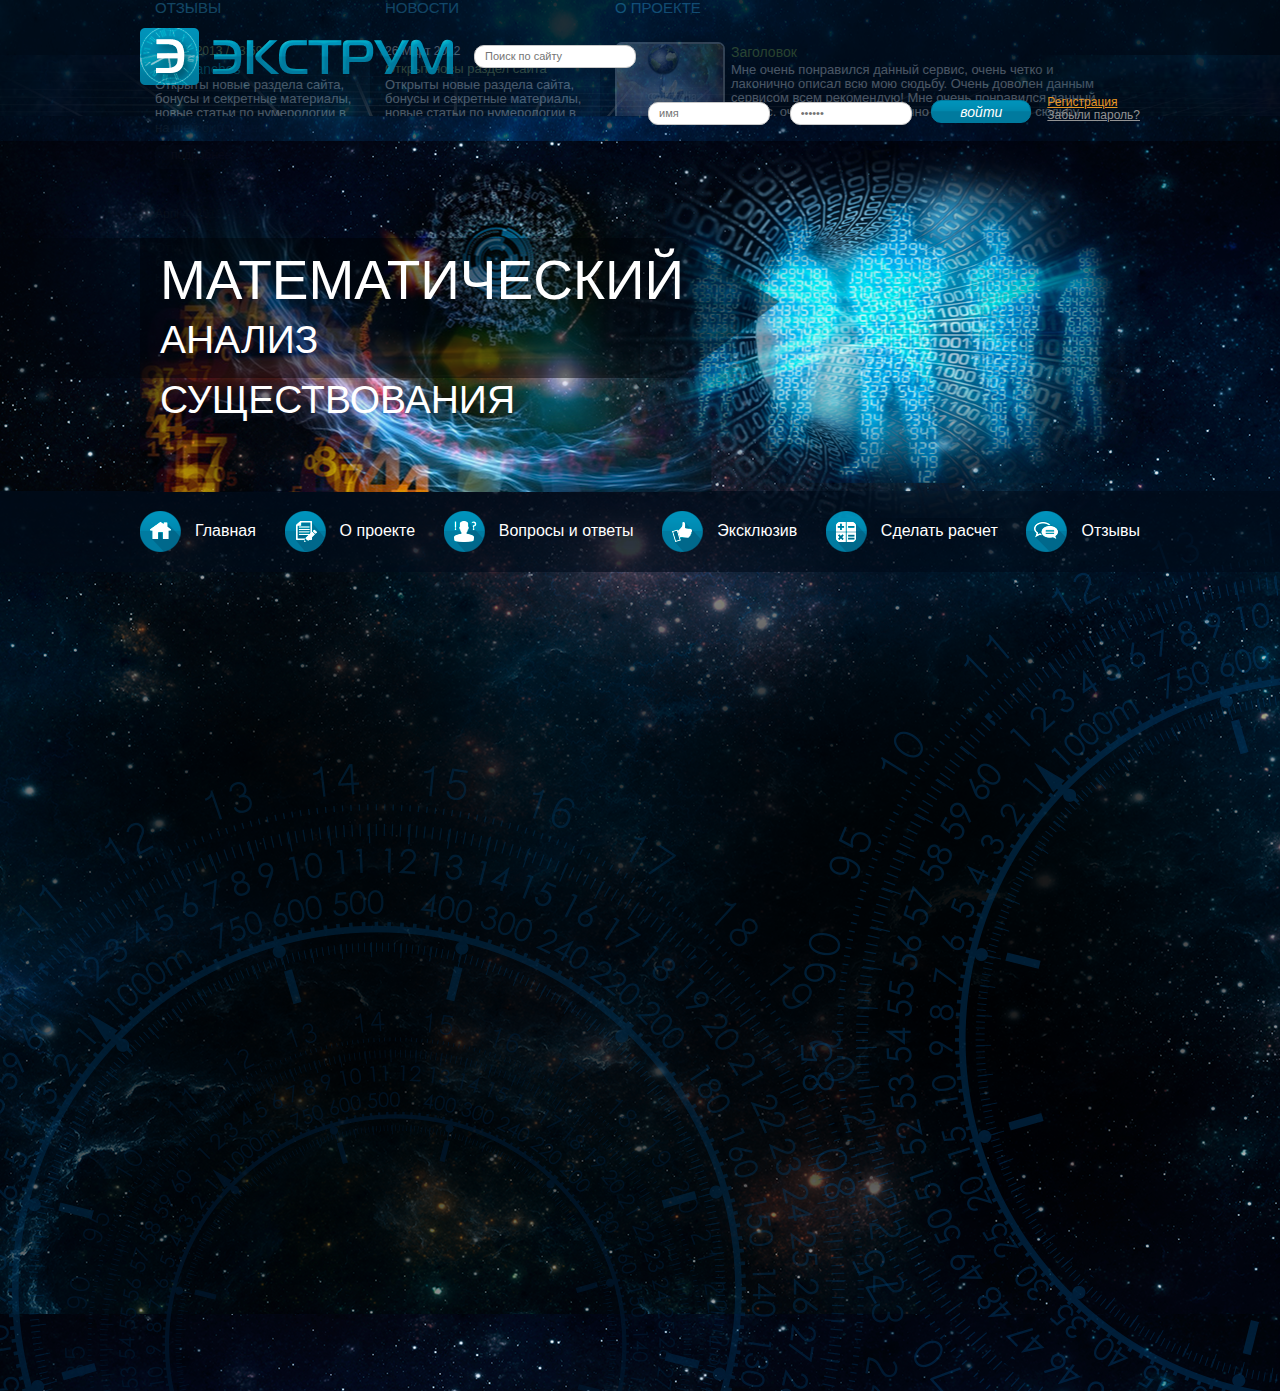
==== express.html @ 8b646ad4 "next page" ====
<!DOCTYPE HTML PUBLIC "-//W3C//DTD HTML 4.01 Transitional//EN" "http://www.w3.org/TR/html4/loose.dtd">
<html xmlns="http://www.w3.org/1999/xhtml" xml:lang="ru">
<head>

    <meta http-equiv="Content-Type" content="text/html; charset=utf-8">
    <title>Экструм</title>

    <!-- CSS -->
    <link rel="stylesheet" type="text/css" href="css/reset.css">
    <link rel="stylesheet" type="text/css" href="css/style.css">
    <link rel="stylesheet" type="text/css" href="css/ie.css">

    <!-- JS -->
    <script src="./js/jquery-2.0.3.min.js" type="text/javascript"></script>
    <script src="./js/main.js" type="text/javascript"></script>

</head>

<body>
    <div id="page_wrapper" class="with_banner">
        <div id="banner_wrap">
            <h1>&nbsp;</h1>
        </div>
        <div id="bg_top">
            <div id="bg_subtop">
                <div class="centralPosition">
                    <div id="header_top">
                        <div id="in_header_top">
                            <div id="logo" class="fl_left"><a href="#">Экструм</a></div>
                            <div id="searchForm" class="fl_left">
                                <form action="#" name="search" method="post">
                                    <input type="text" name="searchText" id="searchText" value="Поиск по сайту">
                                </form>
                            </div>
                            <div id="registration_form">
                                <div class="fl_left">
                                    <form action="#" name="registration" method="post">
                                        <input type="text" name="reg_name" id="reg_name" value="имя">
                                        <input type="password" name="reg_password" id="reg_password" value="пароль">
                                        <input type="submit" name="reg_submit" id="reg_submit" value="войти">
                                    </form>
                                </div>
                                <div id="form_links" class="fl_left">
                                    <p><a class="orange" href="#">Регистрация</a></p>
                                    <p><a class="grey" href="#">Забыли пароль?</a></p>
                                </div>
                            </div>
                        </div>
                        <div id="banner">
                            <h1><span>Математический</span><br> анализ существования</h1>
                        </div>
                    </div><!--end header_top-->
                </div>
            </div>
        </div><!-- end bg_top -->
        <div id="bg_main">
            <div id="bg_right"></div>
            <div id="bg_bottom"></div>

            <div id="bg_shadow">
                <div class="centralPosition">
                    <div id="header">
                        <div id="nav_menu">
                            <ul>
                                <li><a class="nav_sprite nav_1" href="#">Главная</a></li>
                                <li><a class="nav_sprite nav_2" href="#">О проекте</a></li>
                                <li><a class="nav_sprite nav_3" href="#">Вопросы и ответы</a></li>
                                <li><a class="nav_sprite nav_4" href="#">Эксклюзив</a></li>
                                <li><a class="nav_sprite nav_5" href="#">Сделать расчет</a></li>
                                <li><a class="nav_sprite nav_6" href="#">Отзывы</a></li>
                            </ul>
                        </div>
                    </div><!--end header-->
                </div>

                <div id="express_analysis">
                    <div class="centralPosition">

                    </div>
                </div><!--end maths_analysis-->
            </div>
        </div>

                <div class="centralPosition">
                    <div id="articles" class="clearfix">
                        <div id="feedback" class="fl_left">
                            <h3>Отзывы</h3>
                            <div class="article">
                                <p class="feedback_date">April 4, 2013 / 13:59</p>
                                <p class="feedback_author">Alex Sanchos</p>
                                <p>Открыты новые раздела сайта,
                                    бонусы и секретные материалы,
                                    новые статьи по нумерологии
                                    в на шей библиотеке!
                                </p>
                                <p class="read_more"><a href="#">подробнее</a></p>
                            </div>
                            <div class="article">
                                <p class="feedback_date">April 4, 2013 / 13:59</p>
                                <p class="feedback_author">Alex Sanchos</p>
                                <p>Открыты новые раздела сайта,
                                    бонусы и секретные материалы,
                                    новые статьи по нумерологии
                                    в на шей библиотеке!
                                </p>
                                <p class="read_more"><a href="#">подробнее</a></p>
                            </div>
                        </div><!--end feedback-->
                        <div id="news" class="fl_left">
                            <h3>Новости</h3>
                            <div class="article">
                                <p class="news_date">26 Март 2012</p>
                                <p class="news_name">Открыт новы раздел сайта</p>
                                <p>Открыты новые раздела сайта,
                                    бонусы и секретные материалы,
                                    новые статьи по нумерологии
                                    в на шей библиотеке!
                                </p>
                                <p class="read_more"><a href="#">подробнее</a></p>
                            </div>
                            <div class="article">
                                <p class="news_date">26 Март 2012</p>
                                <p class="news_name">Открыт новы раздел сайта</p>
                                <p>Открыты новые раздела сайта,
                                    бонусы и секретные материалы,
                                    новые статьи по нумерологии
                                    в на шей библиотеке!
                                </p>
                                <p class="read_more"><a href="#">подробнее</a></p>
                            </div>
                        </div><!--end news-->
                        <div id="project" class="fl_left">
                            <h3>О проекте</h3>
                            <div class="article">
                                <p class="project_img fl_left"><img src="img/project_1.png"></p>
                                <p class="project_title">Заголовок</p>
                                <p>Мне очень понравился данный сервис, очень четко и лаконично описал всю мою сюдьбу. Очень доволен данным сервисом всем рекомендую!
                                    Мне очень понравился данный сервис, очень четко и лаконично описал всю мою сюдьбу. Очень доволен данным ...
                                </p>
                                <p class="read_more"><a href="#">подробнее</a></p>
                            </div>
                            <div class="article">
                                <p class="project_img fl_left"><img src="img/project_2.png"></p>
                                <p class="project_title">Заголовок</p>
                                <p>Мне очень понравился данный сервис, очень четко и лаконично описал всю мою сюдьбу. Очень доволен данным сервисом всем рекомендую!
                                    Мне очень понравился данный сервис, очень четко и лаконично описал всю мою сюдьбу. Очень доволен данным ...
                                </p>
                                <p class="read_more"><a href="#">подробнее</a></p>
                            </div>
                        </div><!--end project-->
                    </div><!--end articles-->
                </div>

                <div id="footer">
                    <p>Все права защищены © 2006-2013 <span class="upper">Экструм</span> - математический анализ существования онлайн.</p>
                </div><!--end footer-->

                </div>
            </div>
        </div><!--end bg_main-->
</body>
</html>
---- css/style.css ----
@font-face
{
    font-weight: normal;
    font-style: normal;
    font-family: 'MyMyriadPro';
    src: url('../fonts/MyriadPro-Regular/MyriadPro-Regular.eot');
    src: url('../fonts/MyriadPro-Regular/MyriadPro-Regular.eot?#iefix') format('embedded-opentype'),
    url('../fonts/MyriadPro-Regular/MyriadPro-Regular.woff') format('woff'),
    url('../fonts/MyriadPro-Regular/MyriadPro-Regular.ttf') format('truetype'),
    url('../fonts/MyriadPro-Regular/MyriadPro-Regular.svg#webfont') format('svg');
}

/*GENERAL*/

html, body {
    color: #ffffff;
    font: 13px/1.1 'MyMyriadPro', MyriadPro-Regular, 'Myriad Pro Regular', MyriadPro, 'Myriad Pro', Arial, sans-serif;
    background: url("../img/bg_common.png") #021121 repeat top center;
    min-height:100%;
}

/*a {*/
/*text-decoration: none;*/
/*}*/

/*p>a {*/
/*color: #da2149;*/
/*}*/

/*p>a:visited {*/
/*color: #731126;*/
/*}*/

.clearfix:after {
    content: ".";
    display: block;
    clear: both;
    height: 0;
    visibility: hidden;
}

.upper {
    text-transform: uppercase;
}

.fl_left {
    float: left;
}

a.orange {
    color: #e89725;
    font-size: 12px;
}

a.grey {
    color: #939393;
    font-size: 12px;
}

#header_top form input[type=text],
#header_top form input[type=password],
#header_top form input[type=submit] {
    border-radius: 10px;
    width: 100px;
    margin: 8px;
    padding: 0;
    font-family: Trebuchet MS, sans-serif;
}

#header_top form input[type=text],
#header_top form input[type=password] {
    border: solid 1px #c8c8c8;
    color: #747474;
    padding: 0 10px;
    font-size: 11px;
    height: 21px;
    line-height: 21px;
}

#header_top form input[type=submit] {
    text-align: center;
    line-height: 18px;
    height: 23px;
    color: #ffffff;
    font-size: 14px;
    font-style: italic;
    padding: 0 10px;
    border: solid 1px #007a9e;
    background: url("../img/bg_blue.png") repeat-x transparent top left;
}

div#bg_top {
    background: url("../img/bg_top.png") transparent center top repeat-x;
    width:100%;
    /*height: 520px; *//** 620 **/
    position: absolute;
    z-index: 15;
}

div#bg_subtop {
    background: url("../img/bg_subtop.png") transparent center 55px no-repeat;
    width: 100%;
    height: 100%;
}

#header_top {
    height: 116px;
    width: 100%;
}

#in_header_top {
    height: 60px;
    padding: 28px 0;
}

#in_header_top form {
    margin: 8px 0;
}

#registration_form {
    float:right;
}

div#banner_wrap,
div#banner {
    width: 100%;
    height: 280px;
    padding: 122px 0 0 0;
}
div#banner_wrap {
    position: absolute;
    z-index: 10;
    top: 116px;
}
div#banner {
    background: url('../img/bg_banner.png') no-repeat center top;
}
div#banner_wrap h1,
div#banner h1 {
    height: 140px;
    line-height: 60px;
    text-align: left;
}
div#banner_wrap h1 {
    background: url("../img/bg_arrow_wrap.png") repeat-x scroll left top;
    width: 50%;
    padding: 12px 0 0;
}
div#banner h1 {
    background: url("../img/bg_arrow.png") no-repeat scroll right top rgba(0, 0, 0, 0);
    width: 500px;
    padding: 12px 120px 0 20px;
}

div#bg_main {
    width: 100%;
    background-image: url("../img/bg_main.png");
    background-position: center top;
    background-repeat: repeat;
    margin: 116px 0 0 0;
    padding: 0;
    position: absolute;
    z-index: 5;
    min-height:100%;
}

div.with_banner div#bg_main {
    padding: 375px 0 0 0 !important;
}

div#bg_bottom {
    background: url("../img/bg_bottom.png") transparent no-repeat left bottom;
    position: absolute;
    bottom: 0;
    left: 0;
    width: 904px;
    height: 627px;
}

div#bg_right {
    background: url("../img/bg_right.png") transparent no-repeat left bottom;
    position: absolute;
    bottom: 0;
    right: 0;
    width: 479px;
    height: 875px;
}

div#bg_shadow {
    background: url("../img/bg_shadow.png") transparent repeat-x center top;
    width: 100%;
    height: 100%;
    position: relative;
}

div.centralPosition {
    width: 1000px; /** 1024 + scroll **/
    margin: 0 auto;
    /*border: solid 1px #fff;*/
}

#logo {
    width: 313px;
    height: 60px;
    margin: 0 13px 0 0;
    background: url('../img/logo.png') no-repeat;
}

#logo a {
    width: 100%;
    height: 100%;
    text-indent: -10000px;
    display: block;
}

#searchForm {
    margin: 1px 0 0 0;
}
#searchForm form input[type=text] {
    width: 140px;
}

#registration_form form input[type=text],
#registration_form form input[type=password]{
    width: 100px;
}

#form_links {
    margin: 12px 0 0 8px;
}

/*LAYOUTS*/
h1 {
    font-size: 39px;
    text-transform: uppercase;
}

h1>span {
    font-size: 55px;
}

h2 {
    font-size: 20px;
    text-transform: uppercase;
}

h3 {
    font-size: 15px;
    text-transform: uppercase;
    color: #41c2f2;
}

#nav_menu ul {
    text-align: justify;
    font-size: 0;
    padding: 20px 0;
}

#nav_menu ul:after {
    width: 100%;
    display: inline-block;
    content: "";
}

#nav_menu ul li {
    display: inline-block;
}

#nav_menu ul li a {
    text-decoration: none;
    font-size: 16px;
    color: #ffffff;
    padding-left: 55px;
    width: 100%;
    line-height: 40px;
}

#maths_analysis {
    background: url("../img/bg_analysis.png") no-repeat center -60px transparent;
    height: 400px; /** 499 **/
    width: 100%;
}

#decsr_analis {
    padding: 60px 0 0 214px;
}
span.nbsp1 {
    padding: 0 0 0 10px;
}
span.nbsp2 {
    padding: 0 0 0 20px;
}
span.nbsp3 {
    padding: 0 0 0 30px;
}
span.nbsp4 {
    padding: 0 0 0 40px;
}
#description_text {
    padding:10px 0 0 20px;
}
#form_analys {
    padding: 35px 0 0 350px;
}
#gen {
    padding: 20px 0 0 0;
}

#mathAnalysForm label {
    font-size: 14px;
}
#mathAnalysForm input {
    margin: 0 5px;
}
#mathAnalysForm input.sm{
    width: 50px;
}
#mathAnalysForm input.norm{
    width: 90px;
}
#mathAnalysForm input.big{
    width: 350px;
}

#mathAnalysForm p {
    line-height: 45px;
}

#button_analysis {
    height: 84px;
    width: 146px;
    background: url("../img/analisy_button.png") repeat-x top left;
    border: none;
    border-radius: 2px;
    padding: 0;
    float: right;
    margin: 10px 40px 0 0;
}
#button_analysis a {
    width: 100%;
    height: 100%;
    display: block;
    margin: 20px auto;
    text-transform: uppercase;
    text-align: center;
    color: #fff;
    text-decoration: none;
    font-size: 16px;
    line-height: 20px;
}

#feedback,
#news {
    width: 20%;
    background-image: url("../img/bg_article.png");
    background-repeat: no-repeat;
    background-position: right;
    padding: 0 15px;
}

#feedback .article,
#news .article {
    border-bottom: dashed 1px #161d23;
}

#project {
    width: 49%;
    padding: 0 15px;
}

.article {
    padding-top: 25px;
}

.article p {
    text-align: left;
}

.article .feedback_date {
    font-size: 12px;
    line-height: 1.5em;
    color: #a6be66;
}

.article .feedback_author {
    font-size: 14px;
    line-height: 1.3em;
    color: #0ba6b8;
}

.article .news_date {
    font-size: 12px;
    line-height: 1.5em;
}

.article .news_name {
    font-size: 13px;
    line-height: 1.4em;
    color: #a6be66;
}

.article img {
    margin-right: 6px;
}

.article .project_title {
    font-size: 14px;
    line-height: 1.5em;
    color: #8eb83c;
}

p.read_more {
    display: inline-block;
    margin: 10px 0;
    height: 24px;
    line-height: 20px;
}

p.read_more a {
    font-size: 12px;
    color: #ffffff;
    padding: 0 8px;
    text-decoration: none;
    width: 100%;
    height: 100%;
    display: block;
    background-color: #195066;
    border-radius: 7px;
    text-align: center;
    opacity: 0.7;
}

#footer {
    clear: both;
    text-align: center;
    background-image: url("../img/bg_footer.png");
    background-position: bottom center;
    background-repeat: no-repeat;
    line-height: 80px;
}

#footer p {
    font-size: 12px;
}




/*SPRITES*/

.nav_sprite {
    display: block;
    background-image: url('../img/nav_spraite.png');
    background-repeat: no-repeat;
}



/*.sprites { background: url(sprites.png) no-repeat; }*/
.nav_1 { width: 41px; height: 41px; background-position: 0 0; }
.nav_1:hover { width: 41px; height: 41px; background-position: 0 -126px; }
.nav_2 { width: 41px; height: 41px; background-position: 0 -168px; }
.nav_2:hover { width: 41px; height: 41px; background-position: 0 -210px; }
.nav_3 { width: 41px; height: 41px; background-position: 0 -252px; }
.nav_3:hover { width: 41px; height: 41px; background-position: 0 -294px; }
.nav_4 { width: 41px; height: 41px; background-position: 0 -336px; }
.nav_4:hover { width: 41px; height: 41px; background-position: 0 -378px; }
.nav_5 { width: 41px; height: 41px; background-position: 0 -42px; }
.nav_5:hover { width: 41px; height: 41px; background-position: 0 -420px; }
.nav_6 { width: 41px; height: 41px; background-position: 0 -462px; }
.nav_6:hover { width: 41px; height: 41px; background-position: 0 -84px; }
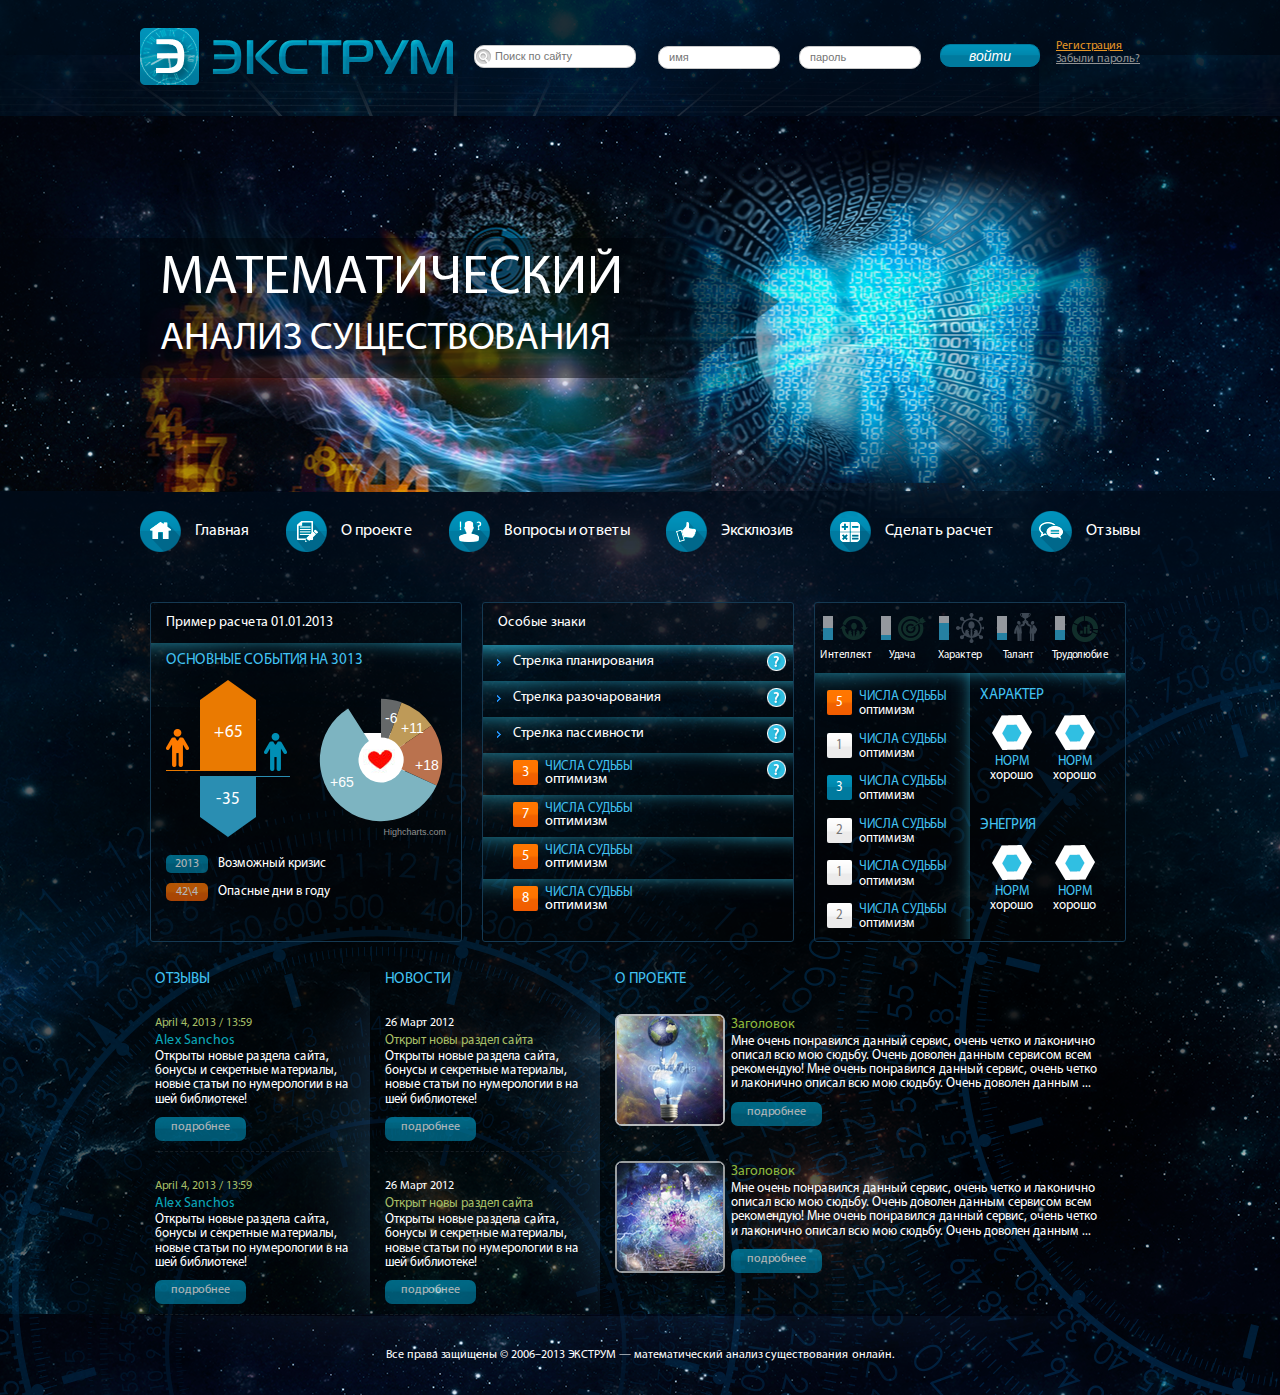
==== commit f1fbe713: "finish pages" ====
--- a/express.html
+++ b/express.html
@@ -1,162 +1,437 @@
 <!DOCTYPE HTML PUBLIC "-//W3C//DTD HTML 4.01 Transitional//EN" "http://www.w3.org/TR/html4/loose.dtd">
-<html xmlns="http://www.w3.org/1999/xhtml" xml:lang="ru">
+<html lang="ru">
 <head>
 
-    <meta http-equiv="Content-Type" content="text/html; charset=utf-8">
-    <title>Экструм</title>
+    <meta http-equiv="Content-Type" content="text/html; charset=utf-8"/>
+    <title>Extrum</title>
+
+    <meta http-equiv="X-UA-Compatible" content="IE=EDGE"/>
 
     <!-- CSS -->
-    <link rel="stylesheet" type="text/css" href="css/reset.css">
-    <link rel="stylesheet" type="text/css" href="css/style.css">
-    <link rel="stylesheet" type="text/css" href="css/ie.css">
+    <link rel="stylesheet" type="text/css" href="css/reset.css"/>
+    <link rel="stylesheet" type="text/css" href="css/style.css"/>
+    <!--[if IE 7 ]>
+    <link rel="stylesheet" type="text/css" href="css/ie7.css"/>
+    <![endif]-->
+
+    <!-- jQuery -->
+    <script src="./js/jquery-1.10.2.min.js" type="text/javascript"></script>
+    <link href="./js/jquery-ui/css/ui-extrum/jquery-ui.css" type="text/css" rel="stylesheet"/>
+    <script src="./js/jquery-ui/jquery-ui-1.10.3.custom.min.js" type="text/javascript"></script>
+    <script src="./js/json2.js" type="text/javascript"></script>
+
+    <!-- HighCharts -->
+    <script src="./js/highcharts.src.js" type="text/javascript"></script>
+    <script src="./js/highcharts-more.js" type="text/javascript"></script>
+    <script src="./js/highcharts.theme.grid.js" type="text/javascript"></script>
 
     <!-- JS -->
-    <script src="./js/jquery-2.0.3.min.js" type="text/javascript"></script>
     <script src="./js/main.js" type="text/javascript"></script>
+    <script src="./js/charts.js" type="text/javascript"></script>
 
 </head>
 
 <body>
-    <div id="page_wrapper" class="with_banner">
-        <div id="banner_wrap">
-            <h1>&nbsp;</h1>
-        </div>
-        <div id="bg_top">
-            <div id="bg_subtop">
-                <div class="centralPosition">
-                    <div id="header_top">
-                        <div id="in_header_top">
-                            <div id="logo" class="fl_left"><a href="#">Экструм</a></div>
-                            <div id="searchForm" class="fl_left">
-                                <form action="#" name="search" method="post">
-                                    <input type="text" name="searchText" id="searchText" value="Поиск по сайту">
-                                </form>
-                            </div>
-                            <div id="registration_form">
-                                <div class="fl_left">
-                                    <form action="#" name="registration" method="post">
-                                        <input type="text" name="reg_name" id="reg_name" value="имя">
-                                        <input type="password" name="reg_password" id="reg_password" value="пароль">
-                                        <input type="submit" name="reg_submit" id="reg_submit" value="войти">
-                                    </form>
+<div id="page_wrapper" class="with_banner">
+<div id="banner_wrap">
+    <h1>&nbsp;</h1>
+</div>
+<div id="bg_top">
+    <div id="bg_subtop">
+        <div class="centralPosition">
+            <div id="header_top">
+                <div id="in_header_top">
+                    <div id="logo" class="fl_left"><a href="#">Экструм</a></div>
+                    <div id="searchForm" class="fl_left">
+                        <form action="#" name="search" method="post">
+                            <input type="text" name="searchText" id="searchText" value="" class="place_holder"
+                                   placeholder="Поиск по сайту">
+                        </form>
+                    </div>
+                    <div id="registration_form">
+                        <div class="fl_left">
+                            <form action="#" name="registration" method="post">
+                                <input type="text" name="reg_name" id="reg_name" value="" class="place_holder"
+                                       placeholder="имя">
+                                <input type="password" name="reg_password" id="reg_password" value=""
+                                       class="place_holder" placeholder="пароль">
+                                <input type="submit" name="reg_submit" id="reg_submit" value="войти">
+                            </form>
+                        </div>
+                        <div id="form_links" class="fl_left">
+                            <p><a id="regegister_link" class="orange" href="#">Регистрация</a></p>
+
+                            <p><a class="grey" href="#">Забыли пароль?</a></p>
+                        </div>
+                    </div>
+                </div>
+                <div id="banner">
+                    <h1><span>Математический</span><br> анализ существования</h1>
+                </div>
+            </div>
+            <!--end header_top-->
+        </div>
+    </div>
+</div>
+<!-- end bg_top -->
+<div id="bg_main">
+    <div id="bg_right"></div>
+    <div id="bg_bottom"></div>
+
+    <div id="bg_shadow">
+        <div class="centralPosition">
+            <div id="header">
+                <div id="nav_menu">
+                    <ul>
+                        <li><a class="nav_sprite nav_1" href="#">Главная</a></li>
+                        <li><a class="nav_sprite nav_2" href="#">О проекте</a></li>
+                        <li><a class="nav_sprite nav_3" href="#">Вопросы и ответы</a></li>
+                        <li><a class="nav_sprite nav_4" href="#">Эксклюзив</a></li>
+                        <li><a class="nav_sprite nav_5" href="#">Сделать расчет</a></li>
+                        <li><a class="nav_sprite nav_6" href="#">Отзывы</a></li>
+                    </ul>
+                </div>
+            </div>
+            <!--end header-->
+        </div>
+
+        <div class="centralPosition">
+            <div id="counting" class="clearfix">
+                <div class="table-cell">
+                    <div class="title_table">Пример расчета 01.01.2013</div>
+                    <div class="table_row_bg">
+                        <div class="table_col">
+                            <h3>Основные события на 3013</h3>
+
+                            <div class="chart_block clearfix">
+                                <div class="fl_right">
+                                    <div id="heart_inside">
+                                        <div id="heart_container_chart"></div>
+                                    </div>
                                 </div>
-                                <div id="form_links" class="fl_left">
-                                    <p><a class="orange" href="#">Регистрация</a></p>
-                                    <p><a class="grey" href="#">Забыли пароль?</a></p>
+                                <div id="men_chart" class="clearfix">
+                                    <div id="positive">
+                                        <div id="triangle-up"></div>
+                                        <div id="square-up"></div>
+                                    </div>
+                                    <div id="negative">
+                                        <div id="square-down"></div>
+                                        <div id="triangle-down"></div>
+                                    </div>
                                 </div>
                             </div>
-                        </div>
-                        <div id="banner">
-                            <h1><span>Математический</span><br> анализ существования</h1>
-                        </div>
-                    </div><!--end header_top-->
-                </div>
+                            <div id="legend">
+                                <p><span class="num_blue">2013</span>Возможный кризис</p>
+
+                                <p><span class="num_orange">42\4</span>Опасные дни в году</p>
+                            </div>
+                        </div>
+                    </div>
+                </div>
+                <div class="table-cell">
+                    <div class="title_table">Особые знаки</div>
+                    <div class="table_row_bg">
+                        <div id="signs_accordion">
+                            <h3>Стрелка планирования <a class="help" title="Стрелка планирования это ...">help</a></h3>
+
+                            <div>[Подробно про Стрелка планирования]</div>
+                            <h3>Стрелка разочарования <a class="help" title="Стрелка разочарования это ...">help</a></h3>
+
+                            <div>[Подробно про Стрелка разочарования]</div>
+                            <h3>Стрелка пассивности <a class="help" title="Стрелка пассивности это ...">help</a></h3>
+
+                            <div>[Подробно про Стрелка пассивности]</div>
+                        </div>
+                        <div id="numbers_accordion">
+                            <h3>
+                                <a class="help" title="Числа судьбы это ...">help</a>
+                                <span class="num_square num_orange">3</span>
+                                <span class="title_h3">Числа судьбы</span>
+                                <br>
+                                оптимизм
+                            </h3>
+
+                            <div>[Подробно про числа судьбы]</div>
+                            <h3>
+                                <span class="num_square num_orange">7</span>
+                                <span class="title_h3">Числа судьбы</span>
+                                <br>
+                                оптимизм
+                            </h3>
+
+                            <div>[Подробно про числа судьбы]</div>
+                            <h3>
+                                <span class="num_square num_orange">5</span>
+                                <span class="title_h3">Числа судьбы</span>
+                                <br>
+                                оптимизм
+                            </h3>
+
+                            <div>[Подробно про числа судьбы]</div>
+                            <h3>
+                                <span class="num_square num_orange">8</span>
+                                <span class="title_h3">Числа судьбы</span>
+                                <br>
+                                оптимизм
+                            </h3>
+
+                            <div>[Подробно про числа судьбы]</div>
+                        </div>
+                    </div>
+                </div>
+                <div class="table-cell">
+                    <div id="table_3_top">
+                        <div id="intellect">
+                            <div class="progress_pt" id="progress_intellect"></div>
+                            <p>Интеллект</p>
+                        </div>
+                        <div id="lucky">
+                            <div class="progress_pt" id="progress_lucky"></div>
+                            <p>Удача</p>
+                        </div>
+                        <div id="character">
+                            <div class="progress_pt" id="progress_character"></div>
+                            <p>Характер</p>
+                        </div>
+                        <div id="talent">
+                            <div class="progress_pt" id="progress_talent"></div>
+                            <p>Талант</p>
+                        </div>
+                        <div id="hardworking">
+                            <div class="progress_pt" id="progress_hardworking"></div>
+                            <p>Трудолюбие</p>
+                        </div>
+
+                    </div>
+                    <div class="table_row_bg">
+                        <div id="shadow_row" class="fl_left">
+                            <ul id="numbers">
+                                <li>
+                                    <span class="num_square num_orange">5</span>
+                                    <span class="title_h3">Числа судьбы</span>
+                                    <br>
+                                    оптимизм
+                                </li>
+                                <li>
+                                    <span class="num_square num_white">1</span>
+                                    <span class="title_h3">Числа судьбы</span>
+                                    <br>
+                                    оптимизм
+                                </li>
+                                <li>
+                                    <span class="num_square num_blue">3</span>
+                                    <span class="title_h3">Числа судьбы</span>
+                                    <br>
+                                    оптимизм
+                                </li>
+                                <li>
+                                    <span class="num_square num_white">2</span>
+                                    <span class="title_h3">Числа судьбы</span>
+                                    <br>
+                                    оптимизм
+                                </li>
+                                <li>
+                                    <span class="num_square num_white">1</span>
+                                    <span class="title_h3">Числа судьбы</span>
+                                    <br>
+                                    оптимизм
+                                </li>
+                                <li>
+                                    <span class="num_square num_white">2</span>
+                                    <span class="title_h3">Числа судьбы</span>
+                                    <br>
+                                    оптимизм
+                                </li>
+                            </ul>
+                        </div>
+                        <div class="six_corners fl_left">
+                            <h3>Характер</h3>
+
+                            <div class="hexagon_bg fl_left">
+                                <span class="title_h3">Норм</span>
+                                <br>
+                                хорошо
+                            </div>
+                            <div class="hexagon_bg fl_left">
+                                <span class="title_h3">Норм</span>
+                                <br>
+                                хорошо
+                            </div>
+                        </div>
+                        <div class="six_corners fl_left">
+                            <h3>Энегрия</h3>
+
+                            <div class="hexagon_bg fl_left">
+                                <span class="title_h3">Норм</span>
+                                <br>
+                                хорошо
+                            </div>
+                            <div class="hexagon_bg fl_left">
+                                <span class="title_h3">Норм</span>
+                                <br>
+                                хорошо
+                            </div>
+                        </div>
+
+
+                    </div>
+
+                </div>
+
+
             </div>
-        </div><!-- end bg_top -->
-        <div id="bg_main">
-            <div id="bg_right"></div>
-            <div id="bg_bottom"></div>
-
-            <div id="bg_shadow">
-                <div class="centralPosition">
-                    <div id="header">
-                        <div id="nav_menu">
-                            <ul>
-                                <li><a class="nav_sprite nav_1" href="#">Главная</a></li>
-                                <li><a class="nav_sprite nav_2" href="#">О проекте</a></li>
-                                <li><a class="nav_sprite nav_3" href="#">Вопросы и ответы</a></li>
-                                <li><a class="nav_sprite nav_4" href="#">Эксклюзив</a></li>
-                                <li><a class="nav_sprite nav_5" href="#">Сделать расчет</a></li>
-                                <li><a class="nav_sprite nav_6" href="#">Отзывы</a></li>
-                            </ul>
-                        </div>
-                    </div><!--end header-->
-                </div>
-
-                <div id="express_analysis">
-                    <div class="centralPosition">
-
-                    </div>
-                </div><!--end maths_analysis-->
+            <!--end counting-->
+        </div>
+
+        <div class="centralPosition">
+            <div id="articles" class="clearfix">
+                <div id="feedback" class="fl_left">
+                    <h3>Отзывы</h3>
+
+                    <div class="article">
+                        <p class="feedback_date">April 4, 2013 / 13:59</p>
+
+                        <p class="feedback_author">Alex Sanchos</p>
+
+                        <p>Открыты новые раздела сайта,
+                            бонусы и секретные материалы,
+                            новые статьи по нумерологии
+                            в на шей библиотеке!
+                        </p>
+
+                        <div class="read_more"><a class="num_blue" href="#">подробнее</a></div>
+                    </div>
+                    <div class="article">
+                        <p class="feedback_date">April 4, 2013 / 13:59</p>
+
+                        <p class="feedback_author">Alex Sanchos</p>
+
+                        <p>Открыты новые раздела сайта,
+                            бонусы и секретные материалы,
+                            новые статьи по нумерологии
+                            в на шей библиотеке!
+                        </p>
+
+                        <div class="read_more"><a class="num_blue" href="#">подробнее</a></div>
+                    </div>
+                </div>
+                <!--end feedback-->
+                <div id="news" class="fl_left">
+                    <h3>Новости</h3>
+
+                    <div class="article">
+                        <p class="news_date">26 Март 2012</p>
+
+                        <p class="news_name">Открыт новы раздел сайта</p>
+
+                        <p>Открыты новые раздела сайта,
+                            бонусы и секретные материалы,
+                            новые статьи по нумерологии
+                            в на шей библиотеке!
+                        </p>
+
+                        <div class="read_more"><a class="num_blue" href="#">подробнее</a></div>
+                    </div>
+                    <div class="article">
+                        <p class="news_date">26 Март 2012</p>
+
+                        <p class="news_name">Открыт новы раздел сайта</p>
+
+                        <p>Открыты новые раздела сайта,
+                            бонусы и секретные материалы,
+                            новые статьи по нумерологии
+                            в на шей библиотеке!
+                        </p>
+
+                        <div class="read_more"><a class="num_blue" href="#">подробнее</a></div>
+                    </div>
+                </div>
+                <!--end news-->
+                <div id="project" class="fl_left">
+                    <h3>О проекте</h3>
+
+                    <div class="article">
+                        <p class="project_img fl_left"><a href="#"><img src="img/project_1.png" alt="Picture 1"></a></p>
+
+                        <p class="project_title">Заголовок</p>
+
+                        <p>Мне очень понравился данный сервис, очень четко и лаконично описал всю мою сюдьбу. Очень
+                            доволен данным сервисом всем рекомендую!
+                            Мне очень понравился данный сервис, очень четко и лаконично описал всю мою сюдьбу. Очень
+                            доволен данным ...
+                        </p>
+
+                        <div class="read_more"><a class="num_blue" href="#">подробнее</a></div>
+                    </div>
+                    <div class="article">
+                        <p class="project_img fl_left"><a href="#"><img src="img/project_2.png" alt="Picture 2"></a></p>
+
+                        <p class="project_title">Заголовок</p>
+
+                        <p>Мне очень понравился данный сервис, очень четко и лаконично описал всю мою сюдьбу. Очень
+                            доволен данным сервисом всем рекомендую!
+                            Мне очень понравился данный сервис, очень четко и лаконично описал всю мою сюдьбу. Очень
+                            доволен данным ...
+                        </p>
+
+                        <div class="read_more"><a class="num_blue" href="#">подробнее</a></div>
+                    </div>
+                </div>
+                <!--end project-->
             </div>
-        </div>
-
-                <div class="centralPosition">
-                    <div id="articles" class="clearfix">
-                        <div id="feedback" class="fl_left">
-                            <h3>Отзывы</h3>
-                            <div class="article">
-                                <p class="feedback_date">April 4, 2013 / 13:59</p>
-                                <p class="feedback_author">Alex Sanchos</p>
-                                <p>Открыты новые раздела сайта,
-                                    бонусы и секретные материалы,
-                                    новые статьи по нумерологии
-                                    в на шей библиотеке!
-                                </p>
-                                <p class="read_more"><a href="#">подробнее</a></p>
-                            </div>
-                            <div class="article">
-                                <p class="feedback_date">April 4, 2013 / 13:59</p>
-                                <p class="feedback_author">Alex Sanchos</p>
-                                <p>Открыты новые раздела сайта,
-                                    бонусы и секретные материалы,
-                                    новые статьи по нумерологии
-                                    в на шей библиотеке!
-                                </p>
-                                <p class="read_more"><a href="#">подробнее</a></p>
-                            </div>
-                        </div><!--end feedback-->
-                        <div id="news" class="fl_left">
-                            <h3>Новости</h3>
-                            <div class="article">
-                                <p class="news_date">26 Март 2012</p>
-                                <p class="news_name">Открыт новы раздел сайта</p>
-                                <p>Открыты новые раздела сайта,
-                                    бонусы и секретные материалы,
-                                    новые статьи по нумерологии
-                                    в на шей библиотеке!
-                                </p>
-                                <p class="read_more"><a href="#">подробнее</a></p>
-                            </div>
-                            <div class="article">
-                                <p class="news_date">26 Март 2012</p>
-                                <p class="news_name">Открыт новы раздел сайта</p>
-                                <p>Открыты новые раздела сайта,
-                                    бонусы и секретные материалы,
-                                    новые статьи по нумерологии
-                                    в на шей библиотеке!
-                                </p>
-                                <p class="read_more"><a href="#">подробнее</a></p>
-                            </div>
-                        </div><!--end news-->
-                        <div id="project" class="fl_left">
-                            <h3>О проекте</h3>
-                            <div class="article">
-                                <p class="project_img fl_left"><img src="img/project_1.png"></p>
-                                <p class="project_title">Заголовок</p>
-                                <p>Мне очень понравился данный сервис, очень четко и лаконично описал всю мою сюдьбу. Очень доволен данным сервисом всем рекомендую!
-                                    Мне очень понравился данный сервис, очень четко и лаконично описал всю мою сюдьбу. Очень доволен данным ...
-                                </p>
-                                <p class="read_more"><a href="#">подробнее</a></p>
-                            </div>
-                            <div class="article">
-                                <p class="project_img fl_left"><img src="img/project_2.png"></p>
-                                <p class="project_title">Заголовок</p>
-                                <p>Мне очень понравился данный сервис, очень четко и лаконично описал всю мою сюдьбу. Очень доволен данным сервисом всем рекомендую!
-                                    Мне очень понравился данный сервис, очень четко и лаконично описал всю мою сюдьбу. Очень доволен данным ...
-                                </p>
-                                <p class="read_more"><a href="#">подробнее</a></p>
-                            </div>
-                        </div><!--end project-->
-                    </div><!--end articles-->
-                </div>
-
-                <div id="footer">
-                    <p>Все права защищены © 2006-2013 <span class="upper">Экструм</span> - математический анализ существования онлайн.</p>
-                </div><!--end footer-->
-
-                </div>
-            </div>
-        </div><!--end bg_main-->
+            <!--end articles-->
+        </div>
+
+        <div id="footer">
+            <p>Все права защищены &#169; 2006&#8211;2013 <span class="upper">Экструм</span> &#8212; математический
+                анализ
+                существования онлайн.</p>
+        </div>
+        <!--end footer-->
+
+    </div>
+</div>
+
+
+<div id="register_popup" class="popup_dialog" style="display: none;">
+    <form action="#" name="register_form">
+        <div class="form_row">
+            <label>Имя*</label>
+            <input type="text" name="first_name" value="" class="place_holder" placeholder="Владимир">
+        </div>
+        <div class="form_row">
+            <label>Фамилия*</label>
+            <input type="text" name="second_name" value="" class="place_holder" placeholder="Владимирович">
+        </div>
+        <div class="form_row">
+            <label>Дата рождения</label>
+            <input type="text" name="birthday" id="datepicker" value="" class="place_holder"
+                   placeholder="Дата рождения">
+        </div>
+        <div class="form_row">
+            <label>Пол</label>
+            <select name="gender">
+                <option selected value=""></option>
+                <option value="мужской">Мужской</option>
+                <option value="женский">Женский</option>
+            </select>
+        </div>
+        <div class="form_row">
+            <label>E&#8211;mail адрес*</label>
+            <input type="text" name="mail" value="" class="place_holder" placeholder="E-mail адрес">
+        </div>
+        <div class="form_row">
+            <label>Пароль*</label>
+            <input type="password" name="password" value="" class="place_holder" placeholder="Пароль">
+        </div>
+        <div class="form_row">
+            <label>Подтвердить*</label>
+            <input type="password" name="repeat_password" value="" class="place_holder" placeholder="Подтвердить">
+        </div>
+    </form>
+
+</div>
+<!--end popup-->
+</div>
 </body>
 </html>
--- a/css/style.css
+++ b/css/style.css
@@ -1,36 +1,29 @@
-
+@font-face {
+    font-family: 'MYRIADPROREGULAR';
+
+    src: url('http://fontsforweb.com/public/fonts/4410/MYRIADPROREGULAR.eot');
+    src: local('MYRIADPROREGULAR'), url('http://fontsforweb.com/public/fonts/4410/MYRIADPROREGULAR.ttf') format('truetype');
+}
 @font-face
 {
     font-weight: normal;
     font-style: normal;
     font-family: 'MyMyriadPro';
-    src: url('../fonts/MyriadPro-Regular/MyriadPro-Regular.eot');
-    src: url('../fonts/MyriadPro-Regular/MyriadPro-Regular.eot?#iefix') format('embedded-opentype'),
-    url('../fonts/MyriadPro-Regular/MyriadPro-Regular.woff') format('woff'),
-    url('../fonts/MyriadPro-Regular/MyriadPro-Regular.ttf') format('truetype'),
-    url('../fonts/MyriadPro-Regular/MyriadPro-Regular.svg#webfont') format('svg');
+    src: url('../fonts/MyriadPro-Regular.eot');
+    src: url('../fonts/MyriadPro-Regular.eot?#iefix') format('embedded-opentype'),
+    url('../fonts/MyriadPro-Regular.woff') format('woff'),
+    url('../fonts/MyriadPro-Regular.ttf') format('truetype'),
+    url('../fonts/MyriadPro-Regular.svg#webfont') format('svg');
 }
 
 /*GENERAL*/
 
 html, body {
     color: #ffffff;
-    font: 13px/1.1 'MyMyriadPro', MyriadPro-Regular, 'Myriad Pro Regular', MyriadPro, 'Myriad Pro', Arial, sans-serif;
+    font: 13px/1.1 'MyMyriadPro', 'MYRIADPROREGULAR', MyriadPro-Regular, 'Myriad Pro Regular', MyriadPro, 'Myriad Pro', Arial, sans-serif;
     background: url("../img/bg_common.png") #021121 repeat top center;
     min-height:100%;
 }
-
-/*a {*/
-/*text-decoration: none;*/
-/*}*/
-
-/*p>a {*/
-/*color: #da2149;*/
-/*}*/
-
-/*p>a:visited {*/
-/*color: #731126;*/
-/*}*/
 
 .clearfix:after {
     content: ".";
@@ -46,6 +39,9 @@
 
 .fl_left {
     float: left;
+}
+.fl_right {
+    float: right;
 }
 
 a.orange {
@@ -217,8 +213,11 @@
 #searchForm {
     margin: 1px 0 0 0;
 }
-#searchForm form input[type=text] {
-    width: 140px;
+
+#searchText {
+    background: url('../img/sprait/search.png') no-repeat left 50% #ffffff;
+    padding-left: 20px !important;
+    width: 130px !important;
 }
 
 #registration_form form input[type=text],
@@ -228,6 +227,27 @@
 
 #form_links {
     margin: 12px 0 0 8px;
+}
+
+.popup_dialog div.form_row {
+    margin: 10px;
+}
+.popup_dialog label {
+    width: 130px;
+    display: block;
+    float: left;
+    color: #ffffff;
+}
+.popup_dialog input[type=text] {
+    width: 300px;
+}
+.orangeBg {
+    background: url('../img/analisy_button.png') 50% center repeat-x !important;
+    border-radius: 3px !important;
+    border: none !important;
+    text-transform: uppercase;
+    color: #ffffff !important;
+    font: 13px/1.1 'MyMyriadPro', MyriadPro-Regular, 'Myriad Pro Regular', MyriadPro, 'Myriad Pro', Arial, sans-serif;
 }
 
 /*LAYOUTS*/
@@ -250,29 +270,40 @@
     text-transform: uppercase;
     color: #41c2f2;
 }
-
-#nav_menu ul {
+#nav_menu {
+    padding: 20px 0;
     text-align: justify;
     font-size: 0;
-    padding: 20px 0;
-}
-
-#nav_menu ul:after {
-    width: 100%;
+    font-size: 14px\9; /* IE6-9 hack */
+    line-height: 0;
+}
+#nav_menu:after {
+    content: '';
     display: inline-block;
-    content: "";
-}
-
+    width: 100%;
+    height: 0;
+    zoom: 1;
+    *display: inline;
+}
+#nav_menu ul {
+    list-style: none;
+    padding: 0;
+    margin: 0;
+    display: inline;
+}
 #nav_menu ul li {
     display: inline-block;
-}
-
+    font-size: 14px;
+    zoom: 1;
+    *display: inline;
+}
 #nav_menu ul li a {
     text-decoration: none;
     font-size: 16px;
     color: #ffffff;
     padding-left: 55px;
     width: 100%;
+    min-width: 100%;
     line-height: 40px;
 }
 
@@ -350,6 +381,10 @@
     line-height: 20px;
 }
 
+#articles {
+    margin: 20px 0 0 0;
+}
+
 #feedback,
 #news {
     width: 20%;
@@ -404,20 +439,26 @@
     margin-right: 6px;
 }
 
-.article .project_title {
+.article .project_title,
+.box_title {
     font-size: 14px;
     line-height: 1.5em;
     color: #8eb83c;
 }
 
-p.read_more {
+.read_more,
+.count_concrete,
+.details {
     display: inline-block;
     margin: 10px 0;
     height: 24px;
     line-height: 20px;
-}
-
-p.read_more a {
+    text-align: left;
+}
+
+.read_more a,
+.count_concrete a,
+.details a {
     font-size: 12px;
     color: #ffffff;
     padding: 0 8px;
@@ -425,10 +466,18 @@
     width: 100%;
     height: 100%;
     display: block;
-    background-color: #195066;
     border-radius: 7px;
     text-align: center;
     opacity: 0.7;
+}
+
+.read_more a {
+    background-color: #195066;
+}
+
+.count_concrete a,
+.details a {
+    background-color: #1d799b
 }
 
 #footer {
@@ -444,8 +493,94 @@
     font-size: 12px;
 }
 
-
-
+/*MAIN-ROOM*/
+
+.column {
+    width: 47%;
+    background-image: url("../img/bg_column_side.png");
+    background-repeat: no-repeat;
+    background-position: right center;
+    padding: 13px 15px;
+}
+
+.column:last-child {
+    background-image: none;
+}
+
+h4 {
+    font-size: 16px;
+    color: #8eb83d;
+    text-transform: uppercase;
+    display: inline;
+}
+
+.column>div {
+    margin: 12px 0 0 0;
+}
+
+.column h4 {
+    float: left;
+    line-height: 31px;
+    padding: 0 0 0 45px;
+    background-repeat: no-repeat;
+    background-position: center left;
+}
+
+#trip h4 {
+    background-image: url("../img/plane.png");
+}
+
+#compatibility h4 {
+    background-image: url("../img/compatibility.png");
+}
+
+#work h4 {
+    background-image: url("../img/work.png");
+}
+
+#buy h4 {
+    background-image: url("../img/buy.png");
+}
+
+
+
+.count_concrete {
+    float: right;
+    padding: 0 15px 0 0;
+}
+
+.unlucky_date {
+    clear: both;
+    color: #e87901;
+    line-height: 1.5em;
+}
+
+.bg_column_top {
+    background-image: url("../img/bg_column_bottom.png");
+    background-repeat: no-repeat;
+    background-position: center top;
+}
+
+#web,
+#boxes {
+    width: 47%;
+    padding: 13px 15px;
+}
+
+#boxes>div {
+    background-image: url("../img/bg_box.png");
+    background-repeat: no-repeat;
+    background-position: center top;
+}
+.info {
+    padding: 5px 14px;
+    border: solid 1px transparent;
+}
+.more_info {
+    background-color: #0f0f0f;
+    border: solid 1px #10262f !important;
+    border-radius: 5px;
+}
 
 /*SPRITES*/
 
@@ -455,7 +590,347 @@
     background-repeat: no-repeat;
 }
 
-
+.box_title {
+    line-height: 3em;
+}
+
+.mt3 {
+    margin-top: 3px;
+}
+.mt18 {
+    margin-top: 18px;
+}
+
+#forum_name {
+    font-size: 16px;
+
+    /*text-decoration: underline;*/
+}
+#forum_name a {
+    color: #ffffff;
+}
+
+#forum_date {
+    font-size: 16px;
+    color: #e97901;
+}
+
+#tuning,
+#exit {
+    border-radius: 10px;
+    margin: 0 10px;
+    line-height: 18px;
+    height: 23px;
+    padding: 0 10px;
+}
+
+#tuning a,
+#exit a {
+    color: #ffffff;
+    font-size: 14px;
+    font-style: italic;
+    text-decoration: none;
+}
+
+#tuning {
+    background: url("../img/analisy_button.png") repeat-x scroll left 45% transparent;
+}
+
+#exit {
+    background: url("../img/bg_blue_num.png") repeat-x scroll left center transparent;
+}
+div#counting {
+    /*height: 350px;*/
+}
+
+#counting {
+    overflow: hidden;
+}
+
+div.table-cell {
+    width: 310px;
+    border-color: #153952;
+    border-radius: 3px;
+    border-width: 1px;
+    border-style: solid;
+    background-image: url("../img/bg_table.png");
+    background-repeat: repeat;
+    background-position: center center;
+    float: left;
+    margin-top:30px;
+    margin-right: 10px;
+    margin-left: 10px;
+    margin-bottom: 10px;
+    padding: 0;
+}
+
+.chart_block {
+    padding: 10px 0 0 0;
+}
+
+#men_chart {
+    background-image: url('../img/sprait/man.png');
+    background-repeat: no-repeat;
+    background-color: transparent;
+    background-position: left 42%;
+}
+
+#positive {
+    margin: 0px 0 5px 0;
+    border-bottom: solid 1px #ea7a01;
+    padding-left: 34px;
+    width: 56px;
+}
+#negative {
+    margin: 5px 0 0 34px;
+    border-top: solid 1px #2a8eb2;
+    padding-right: 34px;
+    width: 56px;
+}
+#triangle-up {
+    width: 0;
+    height: 0;
+    border-left: 28px solid transparent;
+    border-right: 28px solid transparent;
+    border-bottom: 20px solid #ea7a01;
+}
+#triangle-down {
+    width: 0;
+    height: 0;
+    border-left: 28px solid transparent;
+    border-right: 28px solid transparent;
+    border-top: 20px solid #2a8eb2;
+}
+#square-up,
+#square-down {
+    width: 56px;
+    text-align: center;
+    font-size: 17px;
+    color: #ffffff;
+}
+#square-up {
+    background: #ea7a01;
+    padding-bottom: 5px;
+}
+#square-down {
+    background: #2a8eb2;
+    padding-top: 5px;
+}
+
+#heart_inside {
+    background: url("../img/heart.jpg") no-repeat 49% 49% transparent;
+}
+#heart_container_chart,
+#heart_inside {
+    width: 150px;
+    height: 160px;
+}
+.title_table {
+    font-size: 14px;
+    line-height: 30px;
+    padding: 5px 15px;
+}
+.num_square {
+    border: medium none;
+    border-radius: 2px;
+    height: 25px;
+    width: 25px;
+    line-height: 25px;
+    text-align: center;
+    display: block;
+    float: left;
+    margin: 0 7px 0 0;
+}
+
+.num_orange {
+    background: url("../img/analisy_button.png") repeat-x scroll left 45% transparent;
+}
+
+.num_white {
+    background:  url("../img/bg_white_num.png") repeat-x scroll left center transparent;
+    color: #747474;
+}
+
+.num_blue {
+    background: url("../img/bg_blue_num.png") repeat-x scroll left center transparent;
+}
+
+
+
+.table_row_bg {
+    background-image: url("../img/bg_box3_main.png");
+    background-color: transparent;
+    background-repeat: no-repeat;
+    background-position: center -5px;
+    min-height: 70px;
+}
+
+.title_h3 {
+    color: #41C2F2;
+    font-size: 13px;
+    text-transform: uppercase;
+}
+
+#signs_accordion h3,
+#signs_accordion div,
+#numbers_accordion h3,
+#numbers_accordion div {
+    color: #ffffff;
+    border: none !important;
+    border-radius: 0 !important;
+}
+#signs_accordion h3,
+#numbers_accordion h3 {
+    background-image: url("../img/bg_box3_main.png") !important;
+    background-repeat: no-repeat;
+    background-position: center -5px;
+    background-color: transparent;
+    min-height: 20px;
+    text-transform: none;
+    font-weight: normal;
+    margin: 2px 0 0;
+    padding: 7px 7px 7px 30px;
+}
+#signs_accordion h3 {
+    font-size: 14px;
+    line-height: 20px;
+}
+#numbers_accordion h3 {
+    line-height: 13px;
+}
+#signs_accordion h3 a.help,
+#numbers_accordion h3 a.help {
+    text-indent: -10000px;
+    width: 19px;
+    height: 19px;
+    background: url("../img/sprait/question_mark.png") no-repeat center top transparent;
+    float: right;
+    display: block;
+}
+
+#signs_accordion div,
+#numbers_accordion div {
+    font-size: 13px;
+}
+
+.table_col {
+    margin: 0 5px 0 15px;
+    padding: 10px 0;
+}
+
+#table_3_top {
+    height: 70px;
+    width: 100%;
+}
+
+#table_3_top>div {
+    float: left;
+    height: 48px;
+    width: 48px;
+    margin: 10px 5px;
+
+}
+
+#table_3_top p {
+    font-size: 11px;
+    line-height: 25px;
+    text-align: center;
+}
+
+.progress_pt,
+.progress_pt .ui-progressbar-value {
+    border-radius: 0 !important;
+    border:none !important;
+}
+
+.progress_pt {
+    width: 24px; /* in reality it is height */
+    height: 10px !important; /* in reality it is width */
+    margin: 10px 0 10px -4px;
+    -webkit-transform: rotate(270deg);
+    -moz-transform: rotate(270deg);
+    -o-transform: rotate(270deg);
+    -ms-transform: rotate(270deg);
+    transform: rotate(270deg);
+    background-color: #94989e !important;
+    background-url: none !important;
+}
+.progress_pt .ui-progressbar-value {
+    background-color: #2580a2 !important;
+    margin: 0 !important;
+}
+
+#intellect {
+    background-image: url("../img/intelligence.png");
+    background-repeat: no-repeat;
+    background-position: 20px 3px;
+}
+
+#lucky {
+    background-image: url("../img/fortune.png");
+    background-repeat: no-repeat;
+    background-position: 20px 3px;
+}
+
+#character {
+    background-image: url("../img/character.png");
+    background-repeat: no-repeat;
+    background-position: 20px 0;
+}
+
+#talent {
+    background-image: url("../img/talent.png");
+    background-repeat: no-repeat;
+    background-position: 20px 0;
+}
+
+#hardworking {
+    background-image: url("../img/industry.png");
+    background-repeat: no-repeat;
+    background-position: 20px 3px;
+}
+
+ul#numbers {
+    margin: 0 5px;
+    padding: 10px 0 0 0;
+}
+ul#numbers li {
+    padding: 7px 2px 7px 7px;
+}
+
+#shadow_row {
+    background: url("../img/bg_row.png") repeat-y top right -5px;
+    width: 50%;
+}
+
+.six_corners {
+    text-align: left;
+    margin: 15px 10px 0;
+}
+
+.hexagon_bg {
+    padding: 40px 10px 10px;
+    margin: 10px 0;
+    text-align:center;
+    background: url("../img/sprait/hexagon.png") no-repeat center top;
+}
+
+#legend {
+    margin: 10px 0 0 0;
+}
+
+#legend span {
+    border-radius: 5px;
+    color: #FFFFFF;
+    display: inline-block;
+    font-size: 12px;
+    line-height: 18px;
+    width: 42px;
+    opacity: 0.7;
+    text-align: center;
+    text-decoration: none;
+    margin: 5px 10px 5px 0;
+}
 
 /*.sprites { background: url(sprites.png) no-repeat; }*/
 .nav_1 { width: 41px; height: 41px; background-position: 0 0; }
--- a/css/ie7.css
+++ b/css/ie7.css
@@ -0,0 +1,42 @@
+html, body {
+    font: 12px/1.1 Cuprum, sans-serif;
+}
+
+/*LAYOUTS*/
+h1 {
+    font-size: 33px;
+}
+
+h1>span {
+    font-size: 45px;
+}
+
+h2 {
+    font-size: 16px;
+}
+
+h3,
+.title_h3 {
+    font-size: 12px;
+}
+
+#nav_menu {
+    width: 1000px;
+}
+#nav_menu ul li {
+    float: left;
+    display: block;
+    padding-right: 15px;
+}
+#nav_menu ul li a {
+    width: auto;
+    min-width: auto;
+}
+
+.read_more a,
+.count_concrete a,
+.details a {
+    width: auto;
+    float: left;
+    display: block;
+}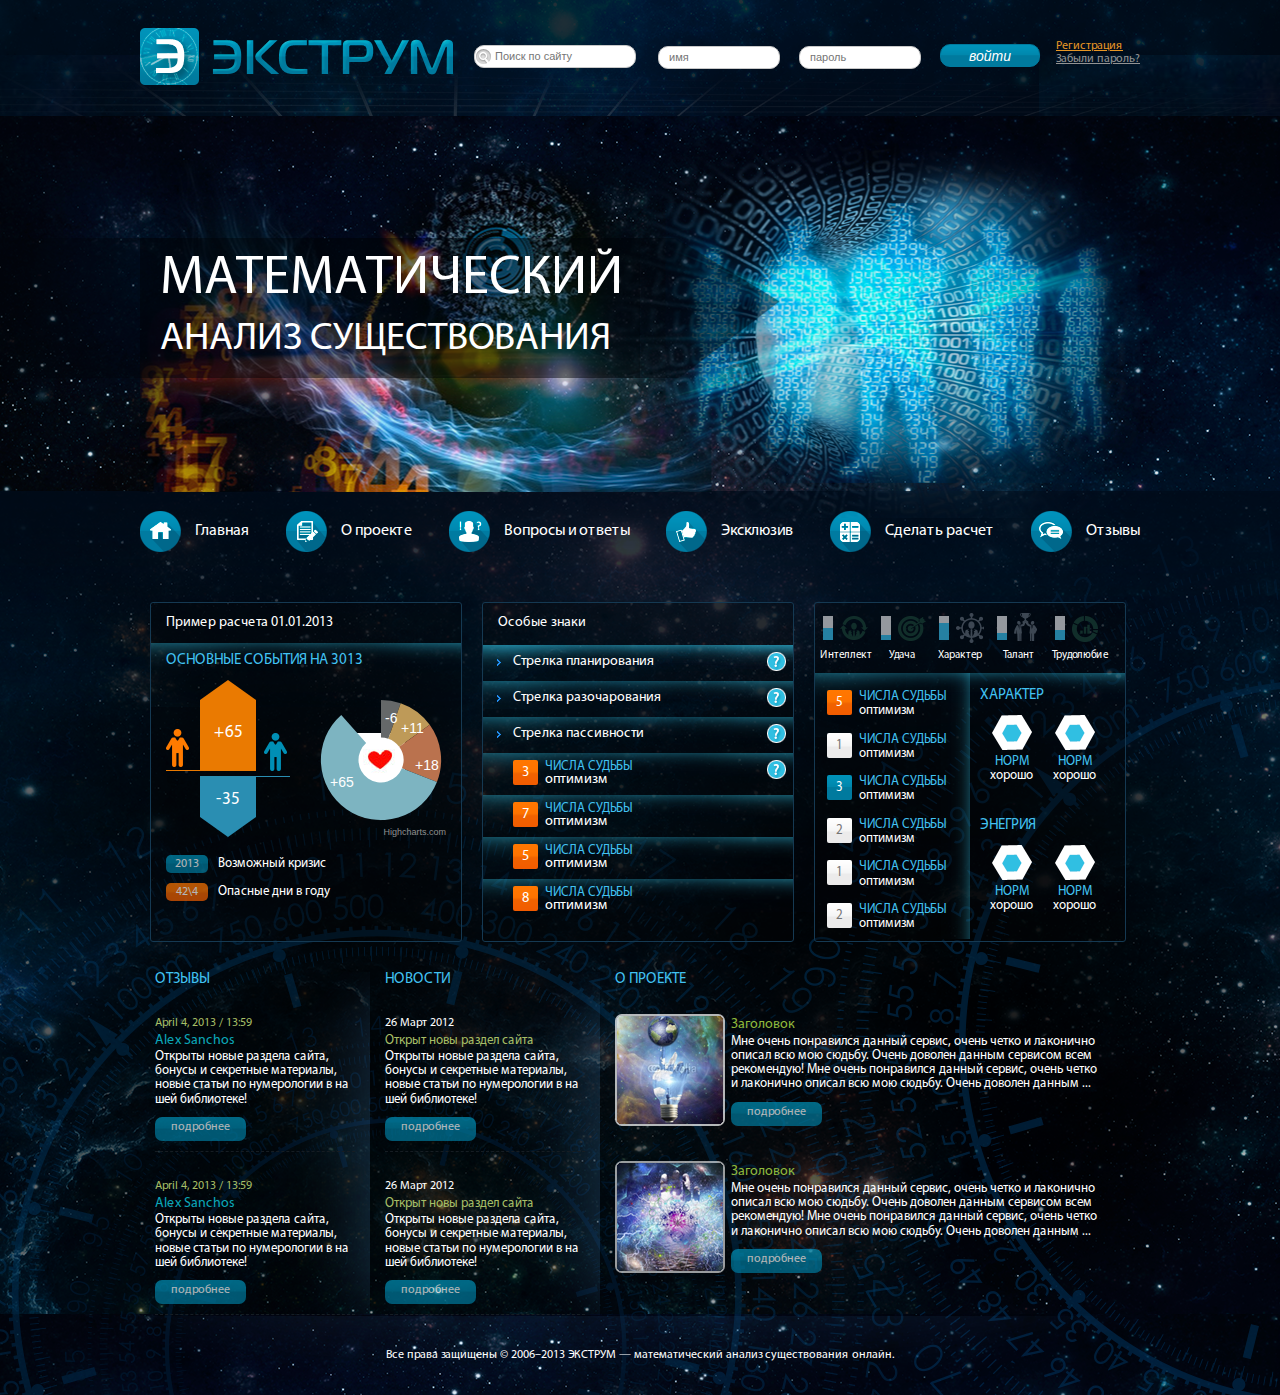
==== commit 902069f6: "w3c" ====
--- a/express.html
+++ b/express.html
@@ -2,21 +2,21 @@
 <html lang="ru">
 <head>
 
-    <meta http-equiv="Content-Type" content="text/html; charset=utf-8"/>
+    <meta http-equiv="Content-Type" content="text/html; charset=utf-8">
     <title>Extrum</title>
 
-    <meta http-equiv="X-UA-Compatible" content="IE=EDGE"/>
+    <meta http-equiv="X-UA-Compatible" content="IE=EDGE">
 
     <!-- CSS -->
-    <link rel="stylesheet" type="text/css" href="css/reset.css"/>
-    <link rel="stylesheet" type="text/css" href="css/style.css"/>
+    <link rel="stylesheet" type="text/css" href="css/reset.css">
+    <link rel="stylesheet" type="text/css" href="css/style.css">
     <!--[if IE 7 ]>
-    <link rel="stylesheet" type="text/css" href="css/ie7.css"/>
+    <link rel="stylesheet" type="text/css" href="css/ie7.css">
     <![endif]-->
 
     <!-- jQuery -->
     <script src="./js/jquery-1.10.2.min.js" type="text/javascript"></script>
-    <link href="./js/jquery-ui/css/ui-extrum/jquery-ui.css" type="text/css" rel="stylesheet"/>
+    <link href="./js/jquery-ui/css/ui-extrum/jquery-ui.css" type="text/css" rel="stylesheet">
     <script src="./js/jquery-ui/jquery-ui-1.10.3.custom.min.js" type="text/javascript"></script>
     <script src="./js/json2.js" type="text/javascript"></script>
 
@@ -30,7 +30,6 @@
     <script src="./js/charts.js" type="text/javascript"></script>
 
 </head>
-
 <body>
 <div id="page_wrapper" class="with_banner">
 <div id="banner_wrap">
